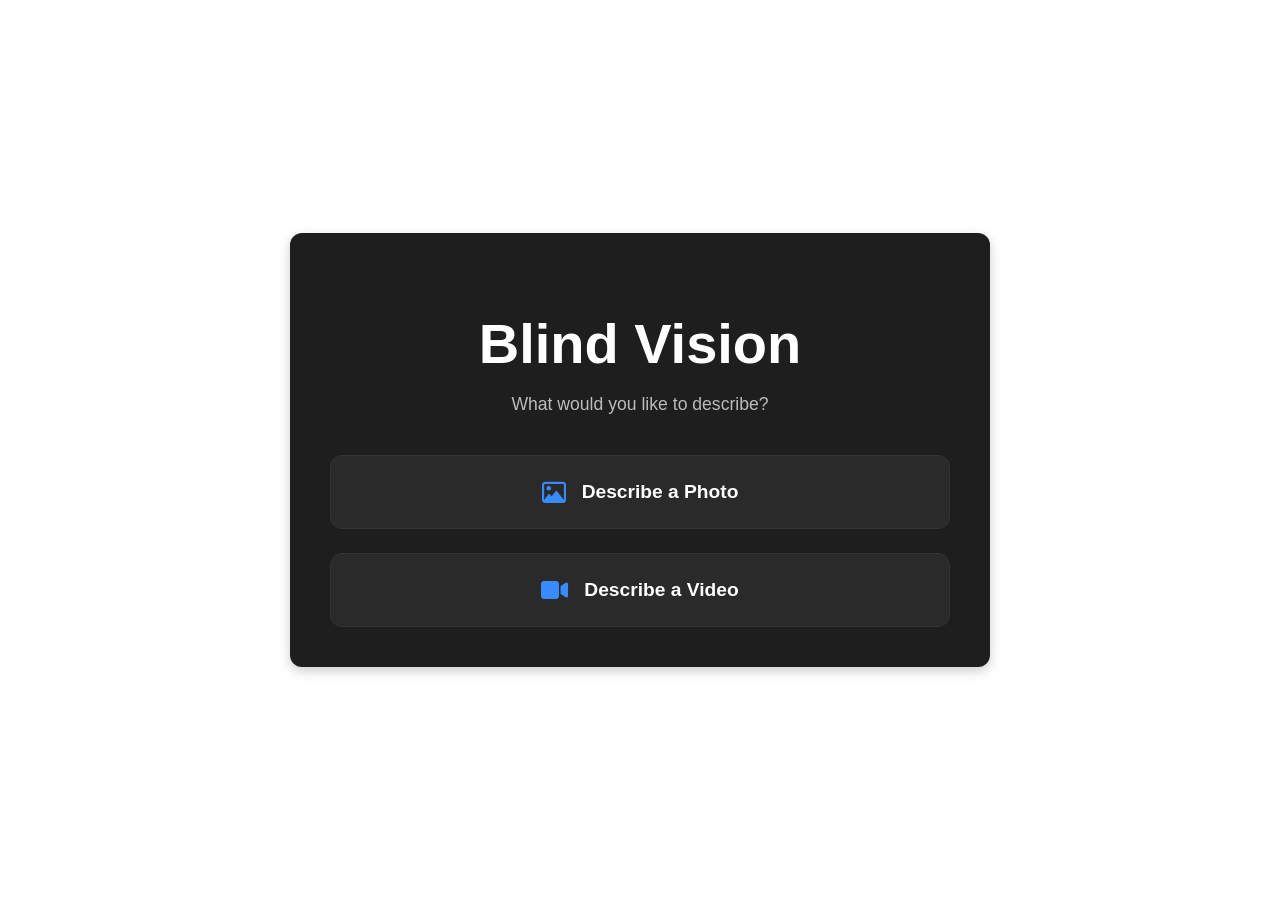
==== frontend/index.html @ 0c65c5cf "Initial commit" ====
<!DOCTYPE html>
<html lang="en">
  <head>
    <meta charset="UTF-8" />
    <meta name="viewport" content="width=device-width, initial-scale=1.0" />
    <title>Blind Vision</title>
    <link
      rel="stylesheet"
      href="https://cdnjs.cloudflare.com/ajax/libs/font-awesome/6.4.0/css/all.min.css"
    />
    <link rel="stylesheet" href="style.css" />
    <script src="script.js" defer></script>
  </head>
  <body>
    <div class="container">
      <!-- Initial Choice Screen -->
      <div id="choiceScreen">
        <div class="header">
          <h1 class="title">Blind Vision</h1>
          <p class="subtitle">What would you like to describe?</p>
        </div>
        <div class="choice-wrapper">
          <button id="selectPhotoButton" class="choice-button">
            <i class="fa-regular fa-image"></i>
            <span>Describe a Photo</span>
          </button>
          <button id="selectVideoButton" class="choice-button">
            <i class="fas fa-video"></i>
            <span>Describe a Video</span>
          </button>
        </div>
      </div>

      <!-- Main App Screen -->
      <div id="appScreen" class="app-screen hidden">
        <div class="app-header">
          <button id="backButton" class="back-button" title="Go Back">
            <i class="fas fa-arrow-left"></i>
          </button>
          <h2 id="appTitle"></h2>
        </div>

        <div class="video-container">
          <video id="videoFeed" autoplay playsinline></video>
          <img id="capturedImage" class="hidden" />
          <div id="recordingIndicator" class="recording-indicator hidden">
            <i class="fas fa-circle"></i> REC
          </div>
        </div>

        <div class="controls">
          <button id="mainActionButton" class="action-button" disabled></button>
        </div>

        <div id="chat-container" class="chat-container"></div>

        <div id="followUpSection" class="follow-up-section hidden">
          <div class="input-wrapper">
            <input
              type="text"
              id="followUpInput"
              class="follow-up-input"
              placeholder="Ask a follow-up..."
            />
            <button id="micButton" class="mic-button" title="Ask with voice">
              <i class="fas fa-microphone"></i>
            </button>
          </div>
          <button
            id="stopAudioButton"
            class="stop-audio-button hidden"
            title="Stop Speaking"
          >
            <i class="fas fa-stop-circle"></i>
          </button>
          <button id="askFollowUpButton" class="ask-button" title="Send">
            <i class="fas fa-paper-plane"></i>
          </button>
        </div>
      </div>
    </div>

    <canvas id="canvas" class="hidden"></canvas>
  </body>
</html>
---- frontend/style.css ----
/* Global Styles & Variables  */
:root {
  --primary-bg: #ffffff;
  --secondary-bg: #1e1e1e;
  --tertiary-bg: #2a2a2a;
  --accent-blue: #388bfd;
  --accent-green: #28a745;
  --accent-red: #dc3545;
  --accent-purple: #8a3ffc;
  --primary-text: #ffffff;
  --secondary-text: #bbbbbb;
  --border-color: #333;
  --font-family: "Segoe UI", "Roboto", "Helvetica Neue", Arial, sans-serif;
  --border-radius: 12px;
  --box-shadow: 0 4px 12px rgba(0, 0, 0, 0.2);
}

body {
  font-family: var(--font-family);
  background-color: var(--primary-bg);
  color: var(--primary-text);
  display: flex;
  justify-content: center;
  align-items: center;
  min-height: 100vh;
  margin: 0;
  padding: 1rem;
  box-sizing: border-box;
}

.container {
  width: 100%;
  max-width: 700px;
  margin: 0 auto;
  background-color: var(--secondary-bg);
  border-radius: var(--border-radius);
  box-shadow: var(--box-shadow);
  overflow: hidden;
}

/* --- Utility Classes --- */
.hidden {
  display: none !important;
}

/* --- Choice Screen --- */
#choiceScreen {
  padding: 2.5rem;
  text-align: center;
}

.header .title {
  font-size: 3.5rem;
  font-weight: 700;
  margin-bottom: 0.5rem;
}

.header .subtitle {
  color: var(--secondary-text);
  font-size: 1.1rem;
  margin-bottom: 2.5rem;
}

.choice-wrapper {
  display: grid;
  grid-template-columns: 1fr;
  gap: 1.5rem;
}

.choice-button {
  background-color: var(--tertiary-bg);
  border: 1px solid var(--border-color);
  color: var(--primary-text);
  font-weight: 600;
  padding: 1.5rem;
  border-radius: var(--border-radius);
  font-size: 1.2rem;
  cursor: pointer;
  transition: background-color 0.2s ease, transform 0.2s ease;
  display: flex;
  align-items: center;
  justify-content: center;
  gap: 1rem;
}

.choice-button:hover {
  background-color: #3c3c3c;
  transform: translateY(-3px);
}

.choice-button i {
  font-size: 1.5rem;
  color: var(--accent-blue);
}

/*  Main App Screen  */
.app-screen {
  display: flex;
  flex-direction: column;
  height: 90vh;
  max-height: 850px;
}

.app-header {
  display: flex;
  align-items: center;
  padding: 1rem 1.5rem;
  background-color: var(--tertiary-bg);
  border-bottom: 1px solid var(--border-color);
  flex-shrink: 0;
}

.back-button {
  background: none;
  border: none;
  color: var(--primary-text);
  font-size: 1.5rem;
  cursor: pointer;
  margin-right: 1rem;
}

#appTitle {
  font-size: 1.5rem;
  font-weight: 600;
}

.video-container {
  position: relative;
  background-color: #000;
  flex-shrink: 1;
  min-height: 0;
  display: flex;
  justify-content: center;
  align-items: center;
  overflow: hidden;
}

#videoFeed,
#capturedImage {
  max-width: 100%;
  max-height: 100%;
  object-fit: contain; /* Maintain aspect ratio without cropping */
  display: block;
}

.recording-indicator {
  position: absolute;
  top: 1rem;
  right: 1rem;
  background-color: var(--accent-red);
  color: white;
  font-weight: bold;
  padding: 0.5rem 1rem;
  border-radius: 8px;
  font-size: 1rem;
  display: flex;
  align-items: center;
  gap: 0.5rem;
  animation: pulse-red 1.5s infinite;
}

.controls {
  padding: 1rem;
  text-align: center;
}

.action-button {
  background-color: var(--accent-blue);
  color: white;
  font-weight: 700;
  padding: 1rem 2rem;
  border-radius: 30px;
  font-size: 1.2rem;
  border: none;
  cursor: pointer;
  transition: all 0.3s ease;
  display: inline-flex;
  align-items: center;
  gap: 0.75rem;
}

.action-button:disabled {
  background-color: #555;
  cursor: not-allowed;
}

.action-button.recording {
  background-color: var(--accent-red);
}

/* Chat and Follow-up  */
.chat-container {
  flex-grow: 1;
  padding: 1.5rem;
  overflow-y: auto;
  display: flex;
  flex-direction: column;
  gap: 1rem;
}

.chat-message {
  padding: 1rem 1.5rem;
  border-radius: var(--border-radius);
  max-width: 85%;
  line-height: 1.6;
}

.chat-message.user {
  background-color: var(--accent-blue);
  color: white;
  align-self: flex-end;
  border-bottom-right-radius: 4px;
}

.chat-message.ai {
  background-color: var(--tertiary-bg);
  align-self: flex-start;
  border-bottom-left-radius: 4px;
  position: relative;
}

.chat-message.status {
  background: none;
  color: var(--secondary-text);
  text-align: center;
  align-self: center;
  font-style: italic;
}

.loading-indicator {
  display: flex;
  align-items: center;
  gap: 0.75rem;
}

.loading-indicator .spinner {
  width: 20px;
  height: 20px;
  border: 3px solid rgba(255, 255, 255, 0.3);
  border-top-color: #fff;
  border-radius: 50%;
  animation: spin 1s linear infinite;
}

.follow-up-section {
  display: flex;
  align-items: left;
  padding: 0.5rem;
  gap: 0.3rem;
  border-top: 1px solid var(--border-color);
  background-color: var(--tertiary-bg);
}

.input-wrapper {
  flex-grow: 1;
  display: flex;
  align-items: center;
  background-color: var(--secondary-bg);
  border-radius: 25px;
  padding: 0 0.25rem 0 1rem;
}

.follow-up-input {
  flex-grow: 1;
  background: none;
  border: none;
  color: var(--primary-text);
  font-size: 1rem;
  outline: none;
  min-width: 0;
}

.mic-button {
  background: none;
  border: none;
  color: var(--secondary-text);
  font-size: 1.2rem;
  cursor: pointer;
  padding: 0.6rem;
  flex-shrink: 0;
}

.stop-audio-button,
.ask-button {
  background: var(--accent-red);
  color: white;
  border: none;
  border-radius: 50%;
  width: 33px;
  height: 33px;
  font-size: 1rem;
  cursor: pointer;
  display: flex;
  align-items: center;
  justify-content: center;
  flex-shrink: 0;
}

.ask-button {
  background-color: var(--accent-green);
}

/*  Animations  */
@keyframes spin {
  to {
    transform: rotate(360deg);
  }
}

@keyframes pulse-red {
  0%,
  100% {
    box-shadow: 0 0 0 0 rgba(220, 53, 69, 0.7);
  }
  50% {
    box-shadow: 0 0 0 10px rgba(220, 53, 69, 0);
  }
}

/* Media Queries for Responsiveness  */
@media (max-width: 768px) {
  body {
    padding: 0;
    height: 100vh;
  }

  .container {
    height: 100%;
    width: 100%;
    border-radius: 0;
    display: flex;
    flex-direction: column;
  }

  #choiceScreen {
    flex-grow: 1;
    display: flex;
    flex-direction: column;
    justify-content: center;
  }

  .app-screen {
    height: 100%;
    max-height: none;
    flex-grow: 1;
  }

  .video-container {
    flex-grow: 1;
    min-height: 200px;
  }

  .chat-container {
    flex-grow: 1;
    padding: 1rem;
  }

  .header .title {
    font-size: 2.5rem;
  }

  .choice-button {
    padding: 1.2rem;
    font-size: 1rem;
  }
}
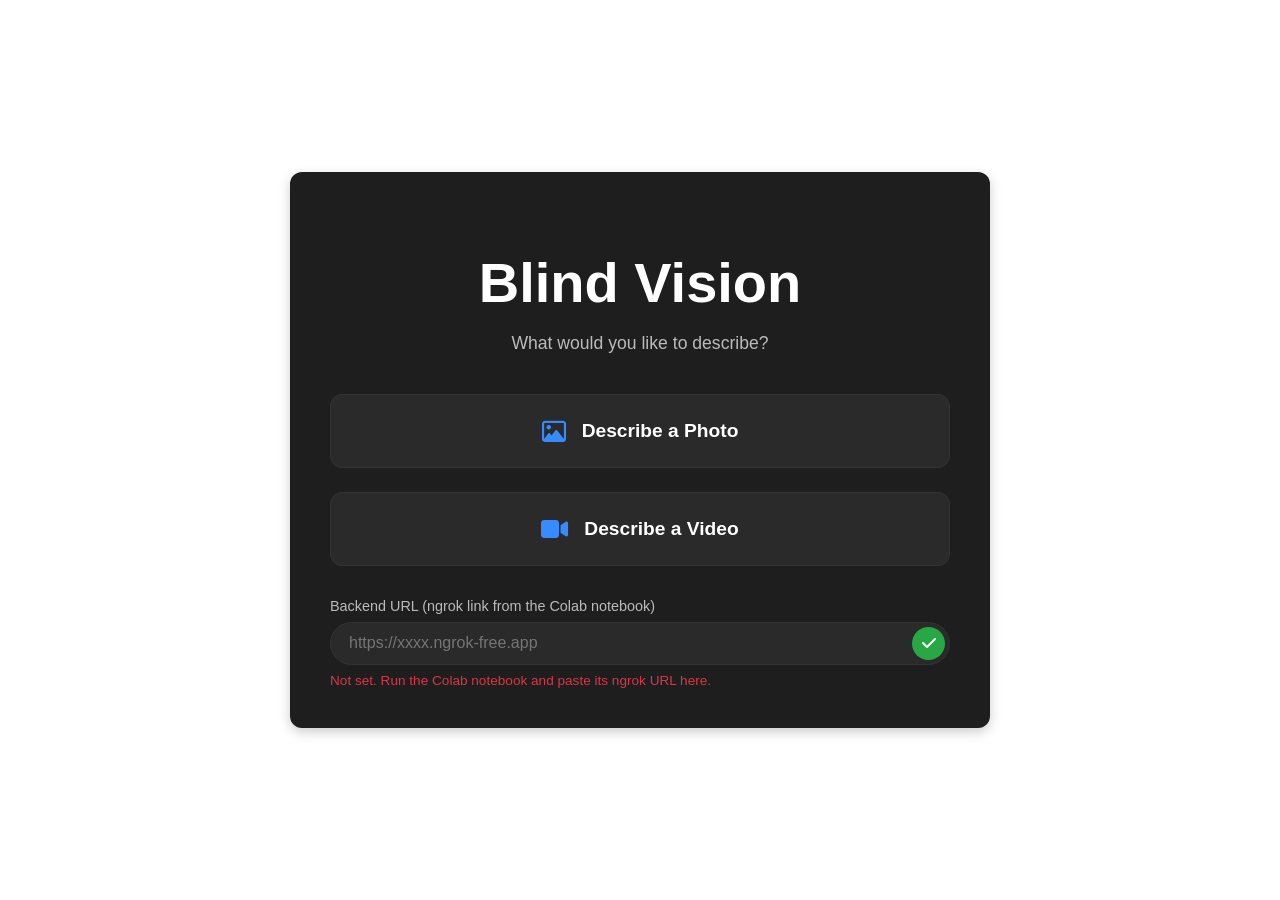
==== commit bd00de2f: "Frontend: set backend URL on the site, new prompts, follow-up context - Backend URL field on the sta" ====
--- a/frontend/index.html
+++ b/frontend/index.html
@@ -28,6 +28,32 @@
             <i class="fas fa-video"></i>
             <span>Describe a Video</span>
           </button>
+        </div>
+
+        <!-- Backend URL (ngrok link from the Colab notebook) -->
+        <div class="backend-setting">
+          <label for="backendUrlInput" class="backend-label"
+            >Backend URL (ngrok link from the Colab notebook)</label
+          >
+          <div class="input-wrapper backend-input-wrapper">
+            <input
+              type="url"
+              id="backendUrlInput"
+              class="follow-up-input"
+              placeholder="https://xxxx.ngrok-free.app"
+              autocomplete="off"
+              autocapitalize="off"
+              spellcheck="false"
+            />
+            <button
+              id="saveBackendUrlButton"
+              class="ask-button"
+              title="Save backend URL"
+            >
+              <i class="fas fa-check"></i>
+            </button>
+          </div>
+          <p id="backendUrlStatus" class="backend-status" aria-live="polite"></p>
         </div>
       </div>
 
--- a/frontend/style.css
+++ b/frontend/style.css
@@ -300,6 +300,37 @@
   background-color: var(--accent-green);
 }
 
+/* Backend URL setting (choice screen) */
+.backend-setting {
+  margin-top: 2rem;
+  text-align: left;
+}
+
+.backend-label {
+  display: block;
+  color: var(--secondary-text);
+  font-size: 0.9rem;
+  margin-bottom: 0.5rem;
+}
+
+.backend-input-wrapper {
+  background-color: var(--tertiary-bg);
+  border: 1px solid var(--border-color);
+  padding: 0.25rem 0.25rem 0.25rem 1rem;
+  gap: 0.5rem;
+}
+
+.backend-status {
+  color: var(--secondary-text);
+  font-size: 0.85rem;
+  margin: 0.5rem 0 0;
+  overflow-wrap: anywhere;
+}
+
+.backend-status.missing {
+  color: var(--accent-red);
+}
+
 /*  Animations  */
 @keyframes spin {
   to {
